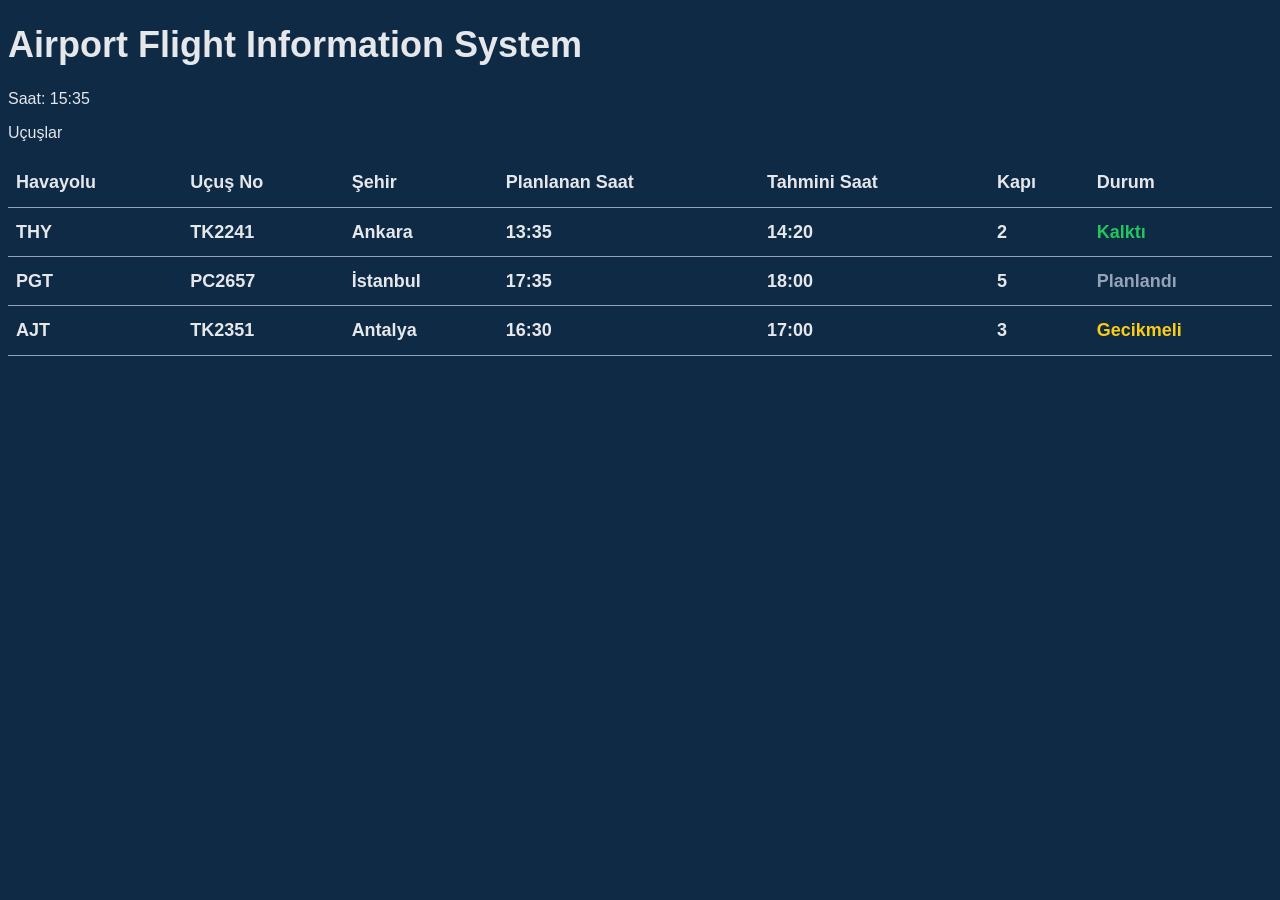
==== frontend/ekran.html @ c527441d "Day 4: created dark theme ekran.css, styled flight table with status colors" ====
<!DOCTYPE html>
<html lang="en">
<head>
    <meta charset="UTF-8">
    <meta name="viewport" content="width=device-width, initial-scale=1.0">
    <title>Flight Information System</title>
    <link rel="stylesheet" href="css/ekran.css">
</head>
<body>
    <header>
        <h1>Airport Flight Information System</h1>  
        <time datetime=""></time>Saat: 15:35</b> 
    </header>
    <main>

        <section>
            <p>Uçuşlar</p>

            <table>
                <thead>
                    <tr>
                        <th>Havayolu</th>
                        <th>Uçuş No</th>
                        <th>Şehir</th>
                        <th>Planlanan Saat</th>
                        <th>Tahmini Saat</th>
                        <th>Kapı</th>
                        <th>Durum</th>
                    </tr>
                </thead>

                <tbody>

                </tbody>
            </table>
        </section>

        
    </main>

    <script src="script.js"></script>
</body>
</html>
---- frontend/css/ekran.css ----
:root {
    --ekran-zemin: #0e2a44;
    --ekran-baslik-zemin: #b91c1c;
    --ekran-baslik-metin: #e5e7eb;
    --ekran-basarili: #22c55e;
    --ekran-uyari: #facc15;
    --ekran-iptal: #f87171;
    --ekran-notr: #94a3b8;
}

body {
    background-color: var(--ekran-zemin);
    color: var(--ekran-baslik-metin);
    font-family: 'Segoe UI', Tahoma, Geneva, Verdana, sans-serif;
}
table {
    font-size: 2vh;
    font-weight: bold; 
    line-height: 1.8;  
    border-collapse: collapse; width: 100%;

}

th, td {
    padding: 8px;
    text-align: left;
    border-bottom: 1px solid var(--ekran-notr);
    
}
.durum-basarili {
    color: var(--ekran-basarili);
}
.durum-uyari {
    color: var(--ekran-uyari);
}
.durum-iptal {
    color: var(--ekran-iptal);
}
.durum-notr {
    color: var(--ekran-notr);
}

h1 {
    font-size: 4vh;
}
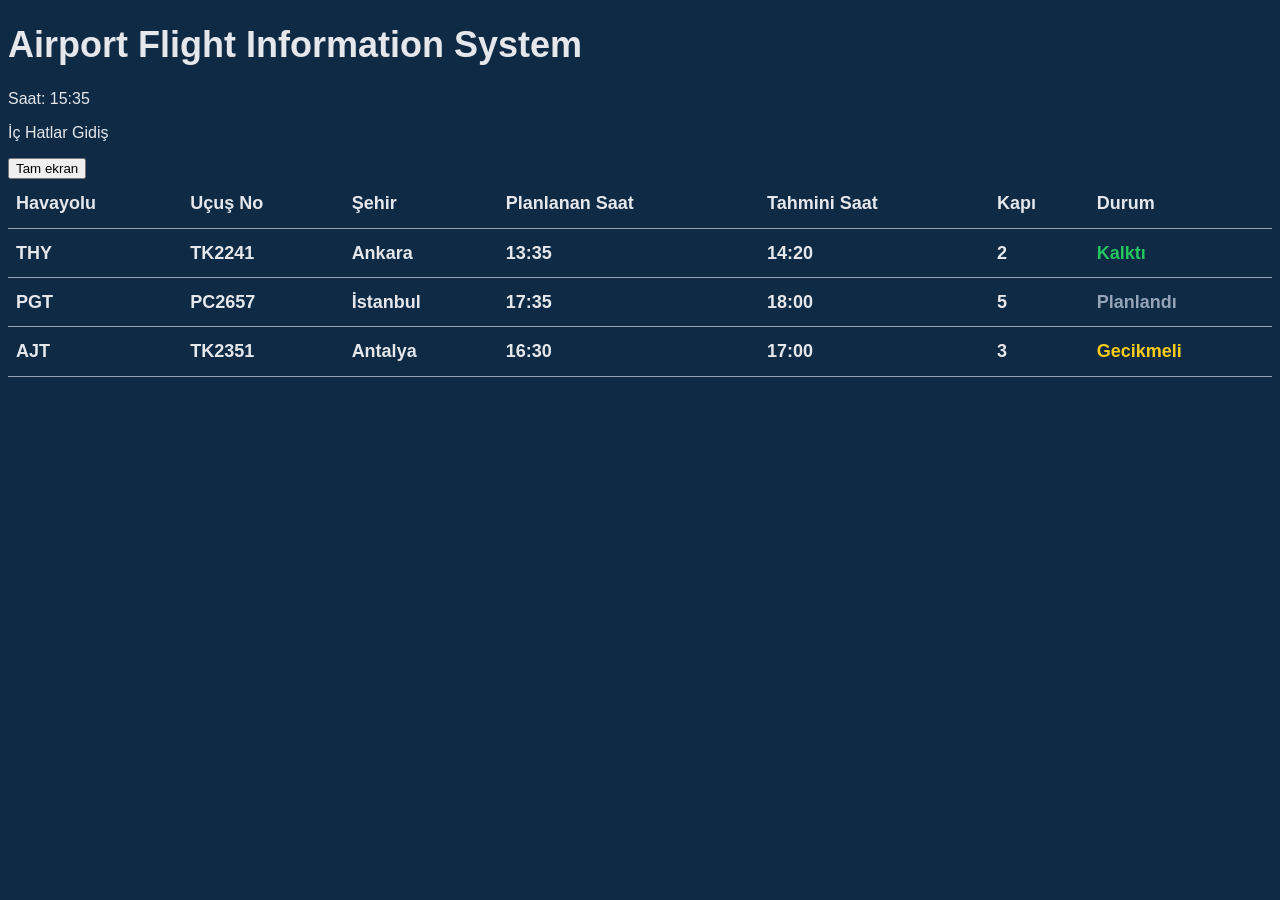
==== commit b37e93fa: "Day 6: add publication assignment, URL-based flight filtering, and fullscreen control" ====
--- a/frontend/ekran.html
+++ b/frontend/ekran.html
@@ -14,7 +14,9 @@
     <main>
 
         <section>
-            <p>Uçuşlar</p>
+            <p id="yayin-baslik">Uçuşlar</p>
+            <button id="tam-ekran" type="button">Tam ekran</button>
+            <p id="ekran-mesaj" role="status" hidden></p>
 
             <table>
                 <thead>
@@ -37,7 +39,7 @@
 
         
     </main>
-
+    <script src="data.js"></script>
     <script src="script.js"></script>
 </body>
 </html>
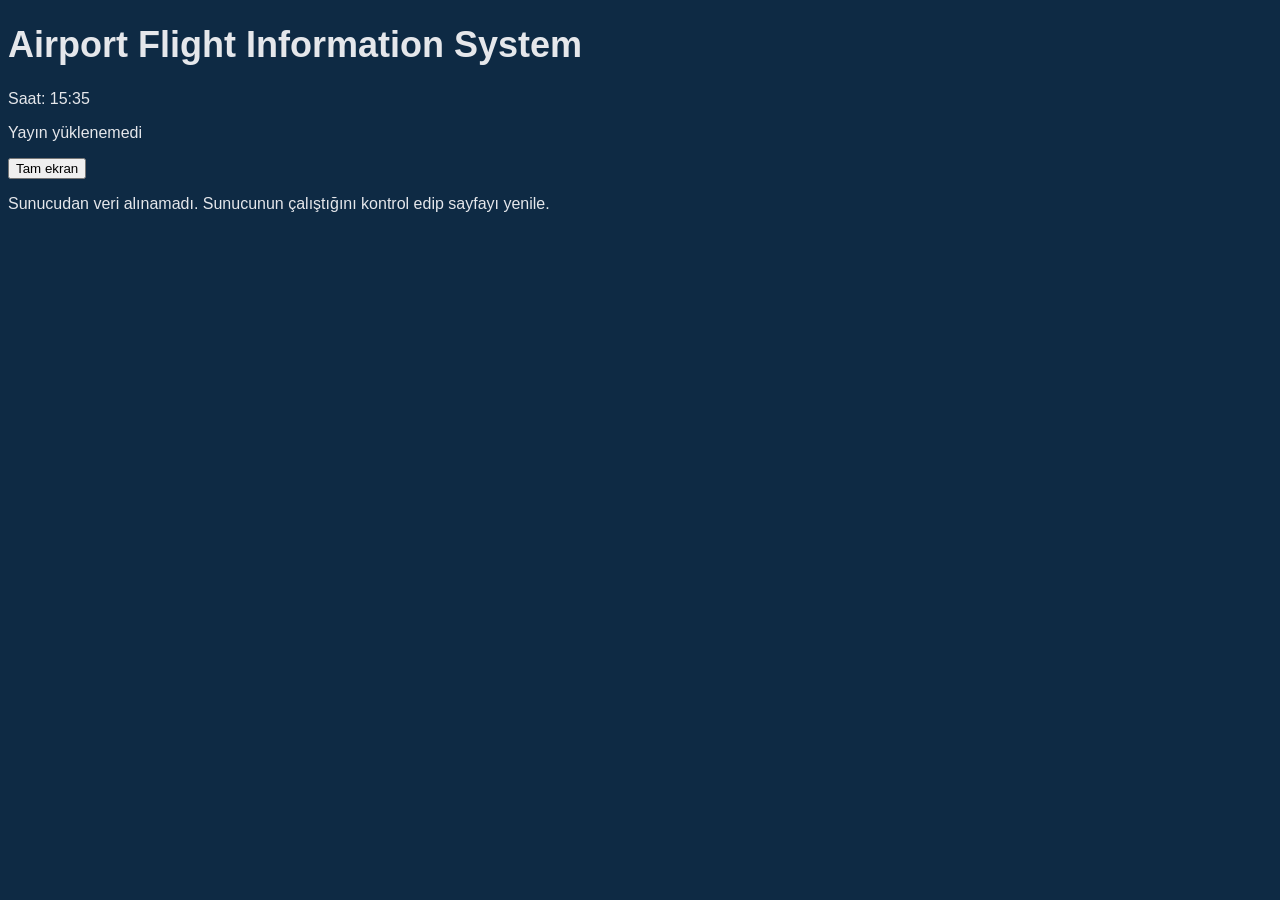
==== commit 2770f1ab: "Day 10: connect frontend to FastAPI and handle loading errors" ====
--- a/frontend/ekran.html
+++ b/frontend/ekran.html
@@ -18,7 +18,7 @@
             <button id="tam-ekran" type="button">Tam ekran</button>
             <p id="ekran-mesaj" role="status" hidden></p>
 
-            <table>
+            <table hidden>
                 <thead>
                     <tr>
                         <th>Havayolu</th>
@@ -35,11 +35,43 @@
 
                 </tbody>
             </table>
+
+            <div id="tek-ucus" hidden>
+                <p id="tek-havayolu"></p>
+                <h2 id="tek-ucus-no"></h2>
+                <p id="tek-sehir"></p>
+
+                <div class="tek-ucus-detaylar">
+                    <p>
+                        Planlanan:
+                        <span id="tek-planlanan"></span>
+                    </p>
+
+                    <p>
+                        Tahmini:
+                        <span id="tek-tahmini"></span>
+                    </p>
+
+                    <p>
+                        Kapı:
+                        <span id="tek-kapi"></span>
+                    </p>
+                </div>
+
+                <p id="tek-durum"></p>
+            </div>
+
+            <div id="gorsel-yayin" hidden>
+                <h2 id="gorsel-baslik"></h2>
+                <img id="gorsel-resim" alt="">
+            </div>
+
+
         </section>
 
         
     </main>
-    <script src="data.js"></script>
+    <script src="api.js"></script>
     <script src="script.js"></script>
 </body>
-</html>+</html>
--- a/frontend/css/ekran.css
+++ b/frontend/css/ekran.css
@@ -42,4 +42,73 @@
 
 h1 {
     font-size: 4vh;
-}+}
+
+#tek-ucus {
+    padding: 3vh 4vw;
+    text-align: center;
+}
+
+#tek-ucus p,
+#tek-ucus h2 {
+    margin: 0;
+}
+
+#tek-havayolu {
+    font-size: 3vh;
+}
+
+#tek-ucus #tek-ucus-no {
+    margin-top: 1vh;
+    font-size: 9vh;
+    line-height: 1.1;
+}
+
+#tek-ucus #tek-sehir {
+    margin-top: 1vh;
+    font-size: 6vh;
+    font-weight: bold;
+}
+
+.tek-ucus-detaylar {
+    display: grid;
+    grid-template-columns: repeat(3, 1fr);
+    gap: 2vw;
+    margin-top: 4vh;
+    padding: 2vh 0;
+    border-top: 1px solid var(--ekran-notr);
+    border-bottom: 1px solid var(--ekran-notr);
+}
+
+.tek-ucus-detaylar p {
+    font-size: 2.5vh;
+}
+
+.tek-ucus-detaylar span {
+    display: block;
+    margin-top: 1vh;
+    font-size: 5vh;
+    font-weight: bold;
+}
+
+#tek-ucus #tek-durum {
+    margin-top: 3vh;
+    font-size: 4vh;
+    font-weight: bold;
+}
+
+#gorsel-yayin {
+    padding: 2vh 4vw;
+    text-align: center;
+}
+
+#gorsel-baslik {
+    margin: 0 0 2vh;
+    font-size: 4vh;
+}
+
+#gorsel-resim {
+    width: 100%;
+    height: 58vh;
+    object-fit: contain;
+}
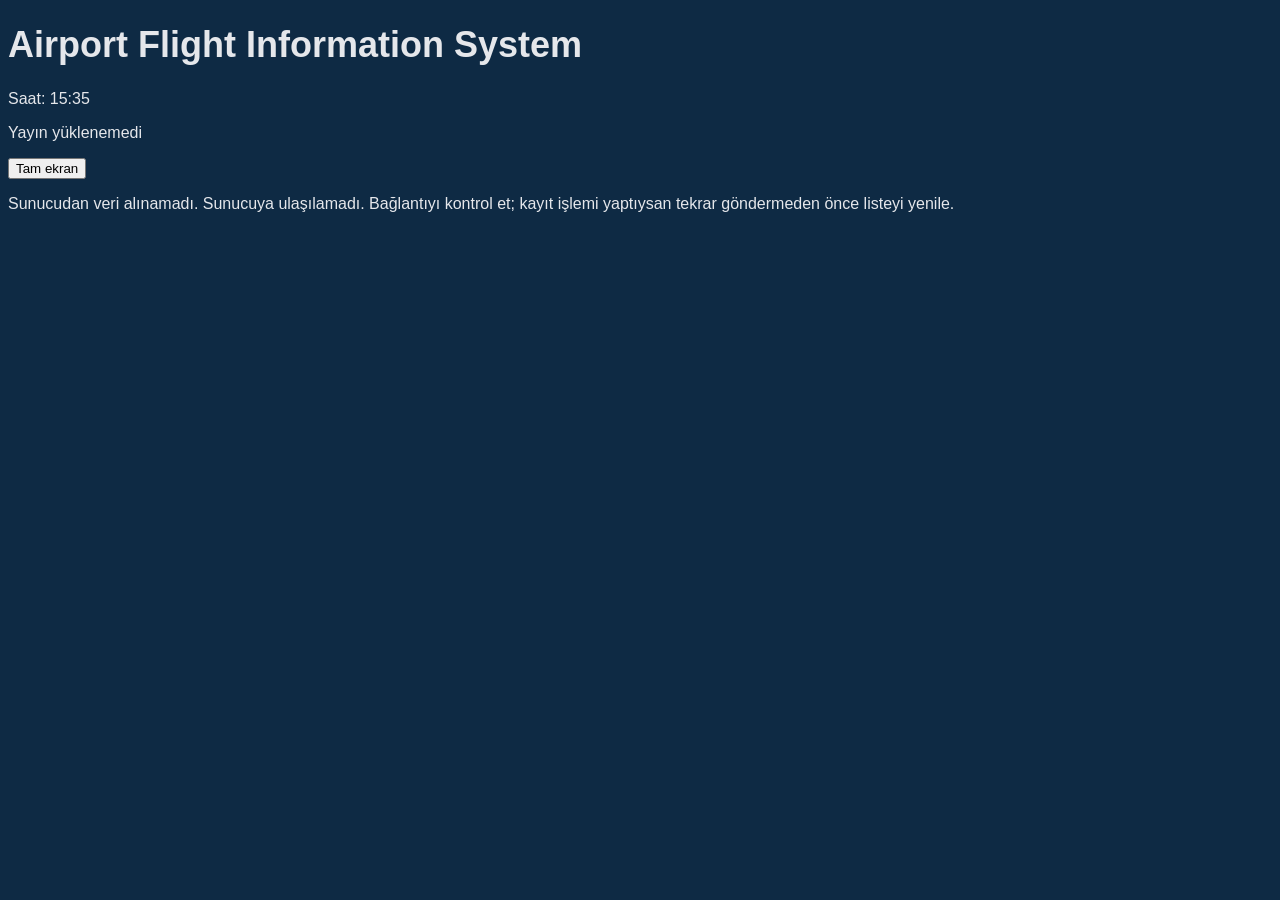
==== commit 2945052d: "Day 13: add flight CRUD and fix frontend asset caching" ====
--- a/frontend/ekran.html
+++ b/frontend/ekran.html
@@ -71,7 +71,7 @@
 
         
     </main>
-    <script src="api.js"></script>
-    <script src="script.js"></script>
+    <script src="api.js?v=13.1"></script>
+    <script src="script.js?v=13.1"></script>
 </body>
 </html>
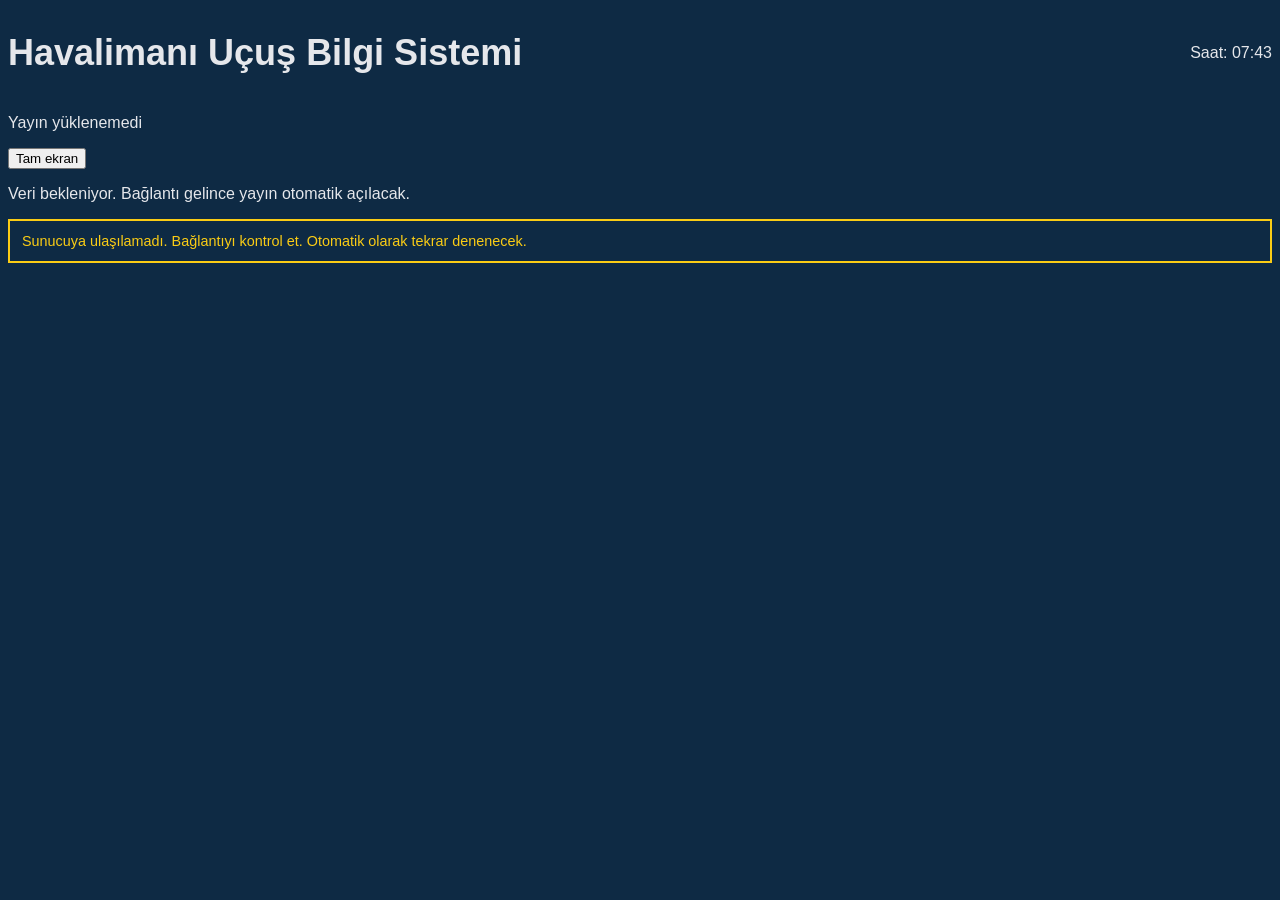
==== commit c6dd1deb: "Day 14: Complete broadcast management, live previews and UI improvements" ====
--- a/frontend/ekran.html
+++ b/frontend/ekran.html
@@ -1,15 +1,15 @@
 <!DOCTYPE html>
-<html lang="en">
+<html lang="tr">
 <head>
     <meta charset="UTF-8">
     <meta name="viewport" content="width=device-width, initial-scale=1.0">
-    <title>Flight Information System</title>
-    <link rel="stylesheet" href="css/ekran.css">
+    <title>Havalimanı Uçuş Bilgi Sistemi</title>
+    <link rel="stylesheet" href="css/ekran.css?v=14.2">
 </head>
 <body>
     <header>
-        <h1>Airport Flight Information System</h1>  
-        <time datetime=""></time>Saat: 15:35</b> 
+        <h1>Havalimanı Uçuş Bilgi Sistemi</h1>
+        <time id="saat"></time>
     </header>
     <main>
 
@@ -17,6 +17,7 @@
             <p id="yayin-baslik">Uçuşlar</p>
             <button id="tam-ekran" type="button">Tam ekran</button>
             <p id="ekran-mesaj" role="status" hidden></p>
+            <p id="baglanti-durumu" role="status"></p>
 
             <table hidden>
                 <thead>
@@ -64,6 +65,7 @@
             <div id="gorsel-yayin" hidden>
                 <h2 id="gorsel-baslik"></h2>
                 <img id="gorsel-resim" alt="">
+                <p id="gorsel-aciklama"></p>
             </div>
 
 
@@ -71,7 +73,8 @@
 
         
     </main>
-    <script src="api.js?v=13.1"></script>
-    <script src="script.js?v=13.1"></script>
+    <script src="api.js?v=14.2"></script>
+    <script src="script.js?v=14.2"></script>
+    <script src="saat.js?v=14.2"></script>
 </body>
 </html>
--- a/frontend/css/ekran.css
+++ b/frontend/css/ekran.css
@@ -112,3 +112,10 @@
     height: 58vh;
     object-fit: contain;
 }
+
+#baglanti-durumu { font-size: 0.9rem; color: #cbd5e1; }
+#baglanti-durumu.baglanti-hatasi {
+    padding: 12px; border: 2px solid #facc15; color: #facc15;
+}
+header { display: flex; align-items: center; justify-content: space-between; gap: 20px; }
+.onizleme #tam-ekran { display: none; }
